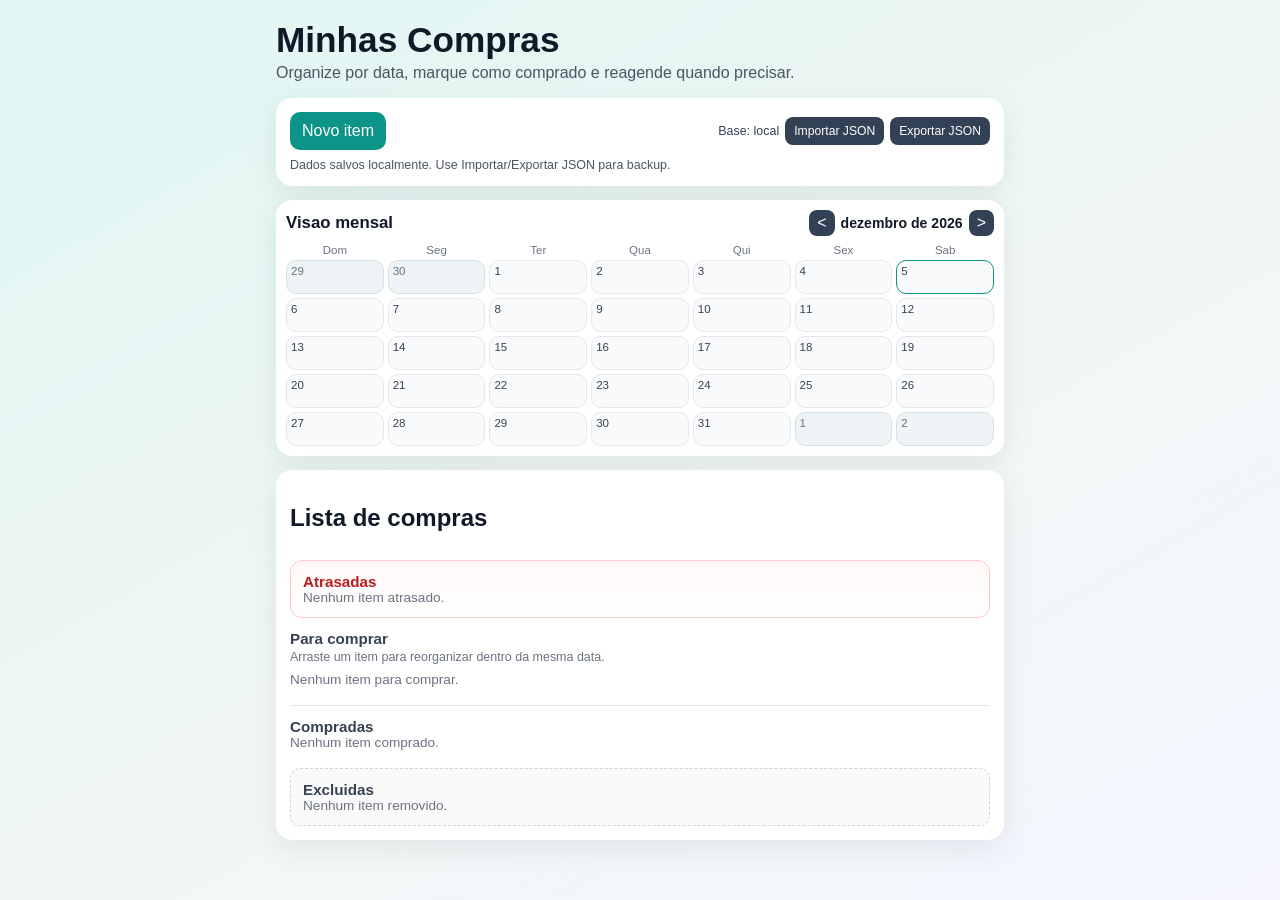
==== index.html @ 8b22820c "Add files via upload" ====
﻿<!doctype html>
<html lang="pt-BR">
  <head>
    <meta charset="UTF-8" />
    <meta name="viewport" content="width=device-width, initial-scale=1.0" />
    <meta name="theme-color" content="#0d9488" />
    <link rel="manifest" href="manifest.json" />
    <link rel="stylesheet" href="styles.css" />
    <title>Compras</title>
  </head>
  <body>
    <main class="app">
      <header class="hero">
        <h1>Minhas Compras</h1>
        <p>Organize por data, marque como comprado e reagende quando precisar.</p>
      </header>

      <section class="card form-card">
        <div class="top-actions">
          <button id="toggle-form-btn" type="button" class="toggle-form-btn">Novo item</button>
          <div class="sync-actions">
            <span id="storage-source">Base: local</span>
            <button id="import-json-btn" type="button" class="sync-btn">Importar JSON</button>
            <button id="export-json-btn" type="button" class="sync-btn">Exportar JSON</button>
          </div>
        </div>
        <small id="sync-status"></small>

        <form id="task-form" hidden>
          <label>
            Item
            <input id="title" name="title" type="text" placeholder="Ex.: Leite" required maxlength="80" />
          </label>

          <div class="row">
            <label>
              Data de compra
              <input id="dueDate" name="dueDate" type="date" required />
            </label>

            <label>
              Recorrencia
              <select id="recurrence" name="recurrence">
                <option value="none">Nao recorrente</option>
                <option value="daily">Diaria</option>
                <option value="weekly">Semanal</option>
                <option value="monthly">Mensal</option>
              </select>
            </label>
          </div>

          <div class="form-actions">
            <button id="submit-btn" type="submit">Adicionar</button>
            <button id="cancel-edit-btn" type="button" class="btn-cancel" hidden>Cancelar edicao</button>
          </div>
        </form>
      </section>

      <section class="card month-card">
        <div class="month-head">
          <h2>Visao mensal</h2>
          <div class="month-nav">
            <button id="month-prev" type="button" aria-label="Mes anterior"><</button>
            <strong id="month-label"></strong>
            <button id="month-next" type="button" aria-label="Proximo mes">></button>
          </div>
        </div>
        <div class="month-weekdays">
          <span>Dom</span>
          <span>Seg</span>
          <span>Ter</span>
          <span>Qua</span>
          <span>Qui</span>
          <span>Sex</span>
          <span>Sab</span>
        </div>
        <div id="month-grid" class="month-grid"></div>
        <section id="day-preview" class="day-preview" hidden>
          <div class="day-preview-head">
            <h3 id="day-preview-title"></h3>
            <div class="day-preview-actions">
              <button id="day-preview-goto" type="button" class="sync-btn">Ir para ↓</button>
              <button id="day-preview-close" type="button" class="sync-btn" aria-label="Fechar visualizacao diaria" title="Fechar visualizacao diaria">Fechar</button>
            </div>
          </div>
          <ul id="day-preview-list"></ul>
        </section>
      </section>

      <section class="card">
        <div class="list-head">
          <h2>Lista de compras</h2>
          <small id="stats"></small>
        </div>
        <section class="task-section overdue-section">
          <h3 class="section-title">Atrasadas</h3>
          <ul id="task-list-overdue"></ul>
        </section>
        <section class="task-section">
          <div class="section-heading">
            <h3 class="section-title">Para comprar</h3>
            <small class="section-hint">Arraste um item para reorganizar dentro da mesma data.</small>
          </div>
          <ul id="task-list-open"></ul>
        </section>
        <section class="task-section done-section">
          <h3 class="section-title">Compradas</h3>
          <ul id="task-list-done"></ul>
        </section>
        <section class="task-section deleted-section">
          <h3 class="section-title">Excluidas</h3>
          <ul id="task-list-deleted"></ul>
        </section>
      </section>
    </main>

    <input id="json-file-input" type="file" accept=".json,application/json,text/plain" hidden />

    <template id="task-template">
      <li class="task-item">
        <button class="btn-toggle" title="Marcar como comprado ou reativar" aria-label="Marcar como comprado ou reativar" type="button"></button>
        <div class="task-info">
          <div class="task-title-row">
            <h3></h3>
            <button class="btn-edit" title="Editar item" type="button">Editar</button>
          </div>
          <div class="meta-line">
            <span class="meta-date"></span>
            <button class="btn-postpone-minus" title="Jogar para tras" type="button">-1 dia</button>
            <button class="btn-postpone" title="Jogar para frente" type="button">+1 dia</button>
            <button class="btn-calendar" title="Escolher data" type="button">Data</button>
            <button class="btn-delete danger" title="Excluir" type="button">Excluir</button>
            <button class="btn-move-up" title="Subir na data" type="button">↑</button>
            <button class="btn-move-down" title="Descer na data" type="button">↓</button>
            <button class="btn-restore" title="Usar novamente" type="button">Reutilizar</button>
            <input class="date-picker-inline" type="date" />
          </div>
          <p class="meta-extra"></p>
        </div>
      </li>
    </template>

    <script src="app.js"></script>
  </body>
</html>
---- styles.css ----
﻿:root {
  --bg: #f2f7f6;
  --card: #ffffff;
  --text: #111827;
  --muted: #4b5563;
  --primary: #0d9488;
  --primary-2: #0f766e;
  --danger: #dc2626;
  --success: #22c55e;
}

* {
  box-sizing: border-box;
}

body {
  margin: 0;
  font-family: "Segoe UI", Tahoma, sans-serif;
  background: linear-gradient(150deg, #dff6f2 0%, var(--bg) 60%, #f4f5ff 100%);
  color: var(--text);
}

.app {
  max-width: 760px;
  margin: 0 auto;
  padding: 16px;
  min-height: 100vh;
}

.hero h1 {
  margin: 4px 0;
  font-size: clamp(1.5rem, 5vw, 2.2rem);
}

.hero p {
  margin: 0 0 16px;
  color: var(--muted);
}

.card {
  background: var(--card);
  border-radius: 16px;
  box-shadow: 0 8px 30px rgba(10, 30, 30, 0.08);
  padding: 14px;
  margin-bottom: 14px;
}

.toggle-form-btn {
  border: none;
  border-radius: 10px;
  padding: 10px 12px;
  color: #fff;
  background: var(--primary);
  cursor: pointer;
}

.toggle-form-btn:hover {
  background: var(--primary-2);
}

.top-actions {
  display: flex;
  flex-wrap: wrap;
  gap: 8px;
  align-items: center;
  justify-content: space-between;
}

.sync-actions {
  display: flex;
  align-items: center;
  gap: 6px;
  flex-wrap: wrap;
}

#storage-source {
  font-size: 0.78rem;
  color: #334155;
}

.sync-btn {
  border: none;
  border-radius: 8px;
  padding: 7px 9px;
  font-size: 0.76rem;
  color: #fff;
  background: #334155;
  cursor: pointer;
}

#sync-status {
  display: block;
  margin-top: 8px;
  color: #4b5563;
  font-size: 0.78rem;
}

form {
  margin-top: 10px;
}

form label {
  display: flex;
  flex-direction: column;
  gap: 6px;
  font-size: 0.92rem;
  margin-bottom: 10px;
}

input,
select,
button {
  font: inherit;
}

input,
select {
  border: 1px solid #d1d5db;
  border-radius: 10px;
  padding: 10px;
}

.row {
  display: grid;
  grid-template-columns: 1fr;
  gap: 10px;
}

.form-actions {
  display: flex;
  gap: 8px;
}

form button[type="submit"],
.btn-cancel {
  border: none;
  border-radius: 10px;
  padding: 10px 12px;
  color: #fff;
  cursor: pointer;
}

form button[type="submit"] {
  background: var(--primary);
}

form button[type="submit"]:hover {
  background: var(--primary-2);
}

.btn-cancel {
  background: #6b7280;
}

.month-card {
  padding: 10px;
}

.month-head {
  display: flex;
  justify-content: space-between;
  align-items: center;
  gap: 10px;
  margin-bottom: 8px;
}

.month-head h2 {
  margin: 0;
  font-size: 1.05rem;
}

.month-nav {
  display: flex;
  align-items: center;
  gap: 6px;
}

.month-nav button {
  border: none;
  border-radius: 8px;
  background: #334155;
  color: #fff;
  padding: 4px 8px;
  cursor: pointer;
}

#month-label {
  font-size: 0.88rem;
  min-width: 120px;
  text-align: center;
}

.month-weekdays {
  display: grid;
  grid-template-columns: repeat(7, 1fr);
  gap: 4px;
  margin-bottom: 4px;
}

.month-weekdays span {
  font-size: 0.72rem;
  color: #6b7280;
  text-align: center;
}

.month-grid {
  display: grid;
  grid-template-columns: repeat(7, 1fr);
  gap: 4px;
}

.month-day {
  min-height: 34px;
  border: 1px solid #e5e7eb;
  border-radius: 10px;
  padding: 4px;
  background: #f9fafb;
  position: relative;
}

.month-day.has-tasks {
  cursor: pointer;
}

.month-day.has-tasks:hover {
  border-color: #0d9488;
}

.month-day.selected-day {
  border-color: #f97316;
  background: linear-gradient(180deg, #fff4eb 0%, #ffffff 100%);
  box-shadow:
    inset 0 0 0 1px rgba(249, 115, 22, 0.28),
    0 0 0 2px rgba(239, 68, 68, 0.16);
}

.month-day.today {
  border-color: #0d9488;
}

.month-day.outside-month {
  background: #eef3f6;
  border-color: #d7e0e7;
}

.month-day.outside-month .day-number {
  color: #64748b;
}

.day-number {
  font-size: 0.72rem;
  color: #374151;
}

.day-dots {
  position: absolute;
  right: 4px;
  bottom: 4px;
  display: flex;
  align-items: center;
  justify-content: center;
}

.day-tag {
  display: inline-flex;
  align-items: center;
  justify-content: center;
  width: 15px;
  height: 15px;
  padding: 0;
  border-radius: 50%;
  background: #0d9488;
  color: #ffffff;
  font-size: 0.56rem;
  font-weight: 700;
  line-height: 1;
  white-space: nowrap;
}

.day-dots small {
  font-size: 0.65rem;
  color: #6b7280;
}

.day-preview {
  margin-top: 10px;
  border: 1px solid #d1e7e3;
  border-radius: 12px;
  padding: 10px;
  background: linear-gradient(180deg, #f5fbfa 0%, #ffffff 100%);
}

.day-preview-head {
  display: flex;
  align-items: center;
  justify-content: space-between;
  gap: 8px;
  margin-bottom: 8px;
  flex-wrap: wrap;
}

.day-preview-head h3 {
  margin: 0;
  font-size: 0.9rem;
  color: #0f766e;
}

.day-preview-actions {
  display: inline-flex;
  align-items: center;
  gap: 6px;
}

#day-preview-goto {
  background: #f97316;
}

#day-preview-goto:hover {
  background: #dc2626;
}

.day-preview-close {
  width: 28px;
  height: 28px;
  border: none;
  border-radius: 8px;
  background: #334155;
  color: #fff;
  font-size: 1rem;
  line-height: 1;
  cursor: pointer;
}

.day-preview-close:hover {
  background: #0f172a;
}

#day-preview-list {
  list-style: none;
  margin: 0;
  padding: 0;
  display: grid;
  gap: 6px;
}

#day-preview-list li {
  border: 1px solid #e5e7eb;
  border-radius: 10px;
  padding: 8px 10px;
  background: #fff;
  font-size: 0.86rem;
}

.list-head {
  display: flex;
  justify-content: space-between;
  align-items: center;
  margin-bottom: 8px;
}

.task-section {
  margin-top: 12px;
}

.section-heading {
  display: flex;
  flex-direction: column;
  gap: 3px;
  margin-bottom: 8px;
}

.section-title {
  margin: 0;
  font-size: 0.95rem;
  color: #374151;
}

.section-hint {
  color: #6b7280;
  font-size: 0.78rem;
}

.done-section {
  margin-top: 18px;
  padding-top: 12px;
  border-top: 1px solid #e5e7eb;
}

.deleted-section {
  margin-top: 18px;
  padding: 12px;
  border: 1px dashed #d1d5db;
  border-radius: 10px;
  background: #fafafa;
}

#task-list-overdue,
#task-list-open,
#task-list-done,
#task-list-deleted {
  list-style: none;
  margin: 0;
  padding: 0;
  display: grid;
  gap: 8px;
}

.overdue-section {
  margin-top: 8px;
  padding: 12px;
  border: 1px solid #fecaca;
  border-radius: 12px;
  background: linear-gradient(180deg, #fff7f7 0%, #fff 100%);
}

.overdue-section .section-title {
  color: #b91c1c;
}

.open-subgroup {
  list-style: none;
  margin: 0;
  padding: 10px;
  border: 1px solid #d8e5e3;
  border-radius: 14px;
  background: linear-gradient(180deg, #f7fbfa 0%, #ffffff 100%);
  box-shadow: inset 0 1px 0 rgba(255, 255, 255, 0.9);
}

.open-subgroup.selected-day-group {
  border-color: #f97316;
  box-shadow:
    inset 0 1px 0 rgba(255, 255, 255, 0.9),
    0 0 0 2px rgba(249, 115, 22, 0.26),
    0 10px 20px rgba(239, 68, 68, 0.08);
  background: linear-gradient(180deg, #fff5ee 0%, #ffffff 100%);
}

.open-subgroup.selected-day-group .open-subgroup-title {
  background: #ffeadd;
  color: #c2410c;
}

.open-subgroup-title {
  margin: 0 0 10px;
  padding: 6px 10px;
  border-radius: 999px;
  background: #e6f4f1;
  display: inline-flex;
  align-items: center;
  gap: 6px;
  font-size: 0.8rem;
  font-weight: 700;
  color: #0f766e;
}

.open-subgroup-list {
  list-style: none;
  margin: 0;
  padding: 0;
  display: grid;
  gap: 8px;
}

.task-item {
  border: 1px solid #e5e7eb;
  border-radius: 12px;
  padding: 8px 10px;
  display: grid;
  grid-template-columns: auto 1fr;
  gap: 10px;
  align-items: start;
  will-change: transform;
}

.open-subgroup-list .task-item {
  cursor: grab;
  touch-action: manipulation;
  user-select: none;
  -webkit-user-select: none;
}

.open-subgroup-list .task-item:active {
  cursor: grabbing;
}

.task-item.is-dragging {
  opacity: 0.45;
}

.task-item.drag-over-before,
.task-item.drag-over-after {
  position: relative;
}

.task-item.drag-over-before::before,
.task-item.drag-over-after::after {
  content: "";
  position: absolute;
  left: 10px;
  right: 10px;
  height: 3px;
  border-radius: 999px;
  background: var(--primary);
}

.task-item.drag-over-before::before {
  top: -2px;
}

.task-item.drag-over-after::after {
  bottom: -2px;
}

.task-item.done {
  opacity: 0.72;
}

.task-item.done h3 {
  text-decoration: line-through;
}

.task-item.deleted {
  opacity: 0.65;
}

.btn-toggle {
  width: 24px;
  height: 24px;
  border-radius: 50%;
  border: 2px solid var(--primary);
  background: #fff;
  cursor: pointer;
  padding: 0;
  align-self: start;
  margin-top: 2px;
}

.btn-toggle.checked {
  background: var(--success);
  border-color: var(--success);
  box-shadow: inset 0 0 0 5px #ffffff;
}

.task-info h3 {
  margin: 0;
  font-size: 1rem;
}

.task-title-row {
  display: flex;
  align-items: center;
  justify-content: space-between;
  gap: 8px;
}

.task-title-row .btn-edit {
  border: none;
  border-radius: 8px;
  padding: 3px 7px;
  font-size: 0.75rem;
  color: #fff;
  background: #1d4ed8;
  cursor: pointer;
  flex-shrink: 0;
}

.meta-line {
  display: flex;
  flex-wrap: wrap;
  align-items: center;
  gap: 6px;
  margin-top: 3px;
}

.task-item .date-picker-inline.show {
  display: block;
  flex-basis: 100%;
  margin-top: 6px;
}

.meta-date {
  color: var(--muted);
  font-size: 0.85rem;
}

.meta-extra {
  margin: 3px 0 0;
  color: var(--muted);
  font-size: 0.8rem;
}

.meta-line button {
  border: none;
  border-radius: 8px;
  padding: 3px 7px;
  font-size: 0.75rem;
  color: #fff;
  cursor: pointer;
}

.meta-line button:disabled {
  opacity: 0.45;
  cursor: default;
}

.btn-calendar {
  background: #334155;
}

.date-picker-inline {
  display: none;
  width: 130px;
  padding: 4px 6px;
}

.meta-line .btn-postpone-minus {
  background: #0891b2;
}

.meta-line .btn-postpone {
  background: #7c3aed;
}

.meta-line .danger {
  background: var(--danger);
}

.meta-line .btn-move-up,
.meta-line .btn-move-down {
  background: #475569;
}

.meta-line .btn-restore {
  background: #16a34a;
}

.is-hidden {
  display: none !important;
}

.empty-state {
  margin: 0;
  color: #6b7280;
  font-size: 0.85rem;
}

@media (min-width: 680px) {
  .row {
    grid-template-columns: repeat(2, minmax(0, 1fr));
  }
}
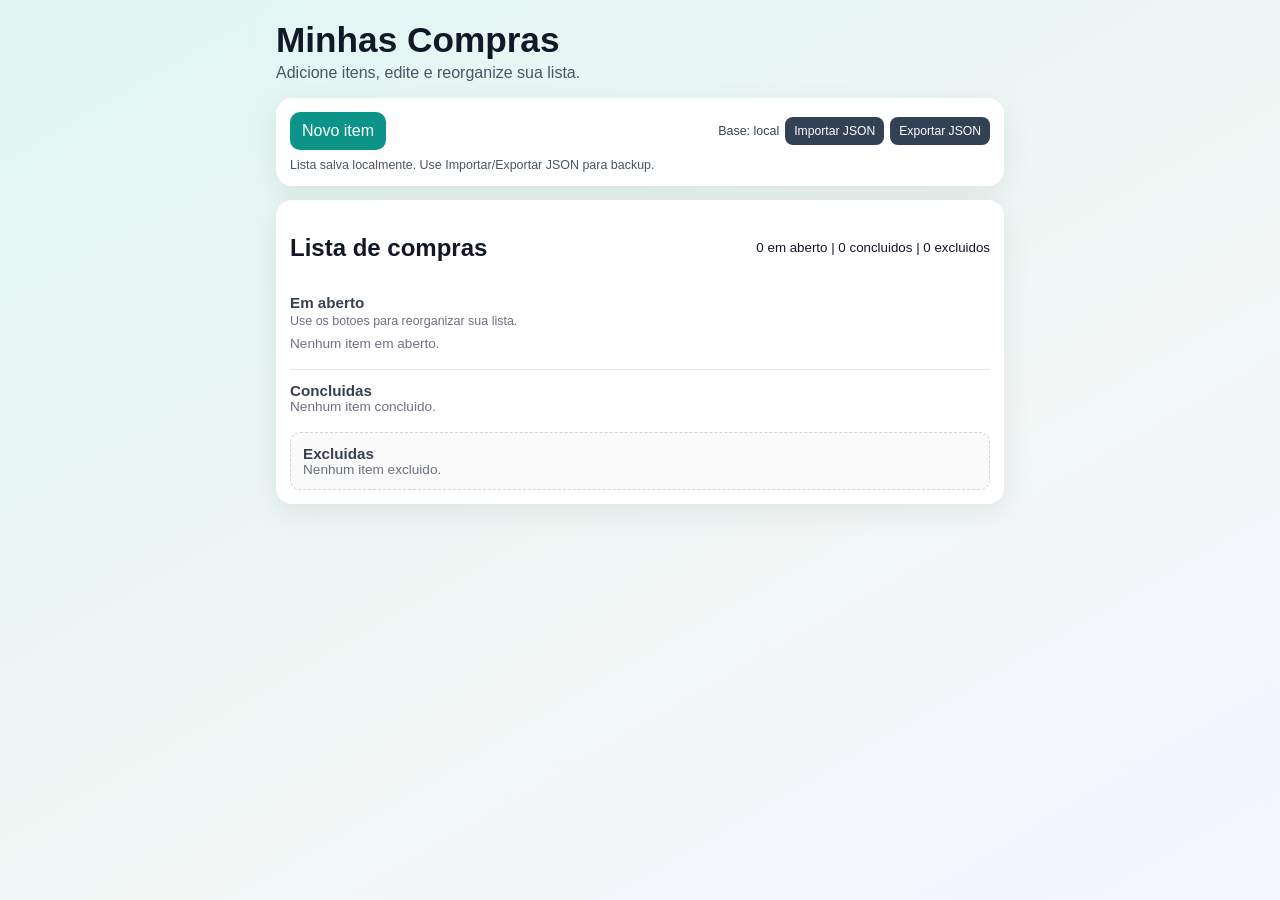
==== commit 3b53fa6b: "Add files via upload" ====
--- a/index.html
+++ b/index.html
@@ -12,7 +12,7 @@
     <main class="app">
       <header class="hero">
         <h1>Minhas Compras</h1>
-        <p>Organize por data, marque como comprado e reagende quando precisar.</p>
+        <p>Adicione itens, edite e reorganize sua lista.</p>
       </header>
 
       <section class="card form-card">
@@ -29,25 +29,8 @@
         <form id="task-form" hidden>
           <label>
             Item
-            <input id="title" name="title" type="text" placeholder="Ex.: Leite" required maxlength="80" />
+            <input id="title" name="title" type="text" placeholder="Ex.: Arroz" required maxlength="80" />
           </label>
-
-          <div class="row">
-            <label>
-              Data de compra
-              <input id="dueDate" name="dueDate" type="date" required />
-            </label>
-
-            <label>
-              Recorrencia
-              <select id="recurrence" name="recurrence">
-                <option value="none">Nao recorrente</option>
-                <option value="daily">Diaria</option>
-                <option value="weekly">Semanal</option>
-                <option value="monthly">Mensal</option>
-              </select>
-            </label>
-          </div>
 
           <div class="form-actions">
             <button id="submit-btn" type="submit">Adicionar</button>
@@ -56,55 +39,20 @@
         </form>
       </section>
 
-      <section class="card month-card">
-        <div class="month-head">
-          <h2>Visao mensal</h2>
-          <div class="month-nav">
-            <button id="month-prev" type="button" aria-label="Mes anterior"><</button>
-            <strong id="month-label"></strong>
-            <button id="month-next" type="button" aria-label="Proximo mes">></button>
-          </div>
-        </div>
-        <div class="month-weekdays">
-          <span>Dom</span>
-          <span>Seg</span>
-          <span>Ter</span>
-          <span>Qua</span>
-          <span>Qui</span>
-          <span>Sex</span>
-          <span>Sab</span>
-        </div>
-        <div id="month-grid" class="month-grid"></div>
-        <section id="day-preview" class="day-preview" hidden>
-          <div class="day-preview-head">
-            <h3 id="day-preview-title"></h3>
-            <div class="day-preview-actions">
-              <button id="day-preview-goto" type="button" class="sync-btn">Ir para ↓</button>
-              <button id="day-preview-close" type="button" class="sync-btn" aria-label="Fechar visualizacao diaria" title="Fechar visualizacao diaria">Fechar</button>
-            </div>
-          </div>
-          <ul id="day-preview-list"></ul>
-        </section>
-      </section>
-
       <section class="card">
         <div class="list-head">
           <h2>Lista de compras</h2>
           <small id="stats"></small>
         </div>
-        <section class="task-section overdue-section">
-          <h3 class="section-title">Atrasadas</h3>
-          <ul id="task-list-overdue"></ul>
-        </section>
         <section class="task-section">
           <div class="section-heading">
-            <h3 class="section-title">Para comprar</h3>
-            <small class="section-hint">Arraste um item para reorganizar dentro da mesma data.</small>
+            <h3 class="section-title">Em aberto</h3>
+            <small class="section-hint">Use os botoes para reorganizar sua lista.</small>
           </div>
           <ul id="task-list-open"></ul>
         </section>
         <section class="task-section done-section">
-          <h3 class="section-title">Compradas</h3>
+          <h3 class="section-title">Concluidas</h3>
           <ul id="task-list-done"></ul>
         </section>
         <section class="task-section deleted-section">
@@ -118,24 +66,18 @@
 
     <template id="task-template">
       <li class="task-item">
-        <button class="btn-toggle" title="Marcar como comprado ou reativar" aria-label="Marcar como comprado ou reativar" type="button"></button>
+        <button class="btn-toggle" title="Concluir item" aria-label="Concluir item" type="button"></button>
         <div class="task-info">
           <div class="task-title-row">
             <h3></h3>
-            <button class="btn-edit" title="Editar item" type="button">Editar</button>
+            <div class="task-actions">
+              <button class="btn-edit" title="Editar item" type="button">Editar</button>
+              <button class="btn-delete danger" title="Excluir" type="button">Excluir</button>
+              <button class="btn-move-up" title="Subir item" type="button">↑</button>
+              <button class="btn-move-down" title="Descer item" type="button">↓</button>
+              <button class="btn-restore" title="Reativar item" type="button">Reativar</button>
+            </div>
           </div>
-          <div class="meta-line">
-            <span class="meta-date"></span>
-            <button class="btn-postpone-minus" title="Jogar para tras" type="button">-1 dia</button>
-            <button class="btn-postpone" title="Jogar para frente" type="button">+1 dia</button>
-            <button class="btn-calendar" title="Escolher data" type="button">Data</button>
-            <button class="btn-delete danger" title="Excluir" type="button">Excluir</button>
-            <button class="btn-move-up" title="Subir na data" type="button">↑</button>
-            <button class="btn-move-down" title="Descer na data" type="button">↓</button>
-            <button class="btn-restore" title="Usar novamente" type="button">Reutilizar</button>
-            <input class="date-picker-inline" type="date" />
-          </div>
-          <p class="meta-extra"></p>
         </div>
       </li>
     </template>
--- a/styles.css
+++ b/styles.css
@@ -552,17 +552,52 @@
   align-items: center;
   justify-content: space-between;
   gap: 8px;
-}
-
-.task-title-row .btn-edit {
+  flex-wrap: wrap;
+}
+
+.task-actions {
+  display: flex;
+  align-items: center;
+  gap: 6px;
+  flex-wrap: wrap;
+}
+
+.task-actions button {
   border: none;
   border-radius: 8px;
   padding: 3px 7px;
   font-size: 0.75rem;
   color: #fff;
+  cursor: pointer;
+}
+
+.task-actions button:disabled {
+  opacity: 0.45;
+  cursor: default;
+}
+
+.task-actions .btn-edit {
+  border: none;
+  border-radius: 8px;
+  padding: 3px 7px;
+  font-size: 0.75rem;
+  color: #fff;
   background: #1d4ed8;
   cursor: pointer;
   flex-shrink: 0;
+}
+
+.task-actions .danger {
+  background: var(--danger);
+}
+
+.task-actions .btn-move-up,
+.task-actions .btn-move-down {
+  background: #475569;
+}
+
+.task-actions .btn-restore {
+  background: #16a34a;
 }
 
 .meta-line {
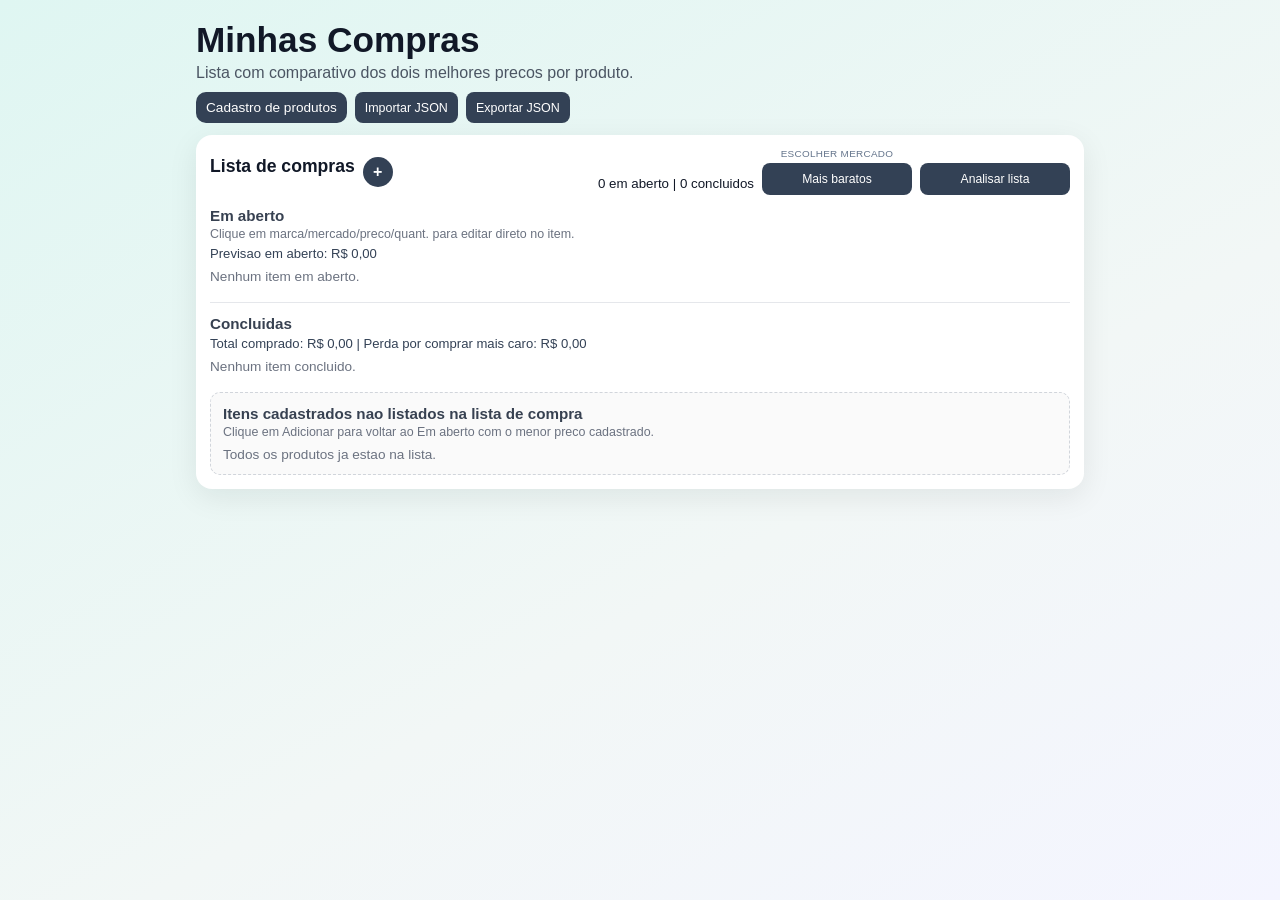
==== commit b5118703: "Add files via upload" ====
--- a/index.html
+++ b/index.html
@@ -1,4 +1,4 @@
-﻿<!doctype html>
+<!doctype html>
 <html lang="pt-BR">
   <head>
     <meta charset="UTF-8" />
@@ -6,82 +6,181 @@
     <meta name="theme-color" content="#0d9488" />
     <link rel="manifest" href="manifest.json" />
     <link rel="stylesheet" href="styles.css" />
-    <title>Compras</title>
+    <title>Minhas Compras</title>
   </head>
-  <body>
+  <body data-page="home">
     <main class="app">
       <header class="hero">
         <h1>Minhas Compras</h1>
-        <p>Adicione itens, edite e reorganize sua lista.</p>
+        <p>Lista com comparativo dos dois melhores precos por produto.</p>
+        <nav class="top-nav">
+          <a class="nav-link" href="products.html">Cadastro de produtos</a>
+          <button id="import-json-btn" type="button" class="sync-btn">Importar JSON</button>
+          <button id="export-json-btn" type="button" class="sync-btn">Exportar JSON</button>
+        </nav>
       </header>
 
-      <section class="card form-card">
-        <div class="top-actions">
-          <button id="toggle-form-btn" type="button" class="toggle-form-btn">Novo item</button>
-          <div class="sync-actions">
-            <span id="storage-source">Base: local</span>
-            <button id="import-json-btn" type="button" class="sync-btn">Importar JSON</button>
-            <button id="export-json-btn" type="button" class="sync-btn">Exportar JSON</button>
-          </div>
-        </div>
-        <small id="sync-status"></small>
-
-        <form id="task-form" hidden>
+      <section class="card is-hidden" id="legacy-add-item-card">
+        <h2>Adicionar item na lista</h2>
+        <form id="list-form" class="grid-form home-form">
           <label>
-            Item
-            <input id="title" name="title" type="text" placeholder="Ex.: Arroz" required maxlength="80" />
+            Produto
+            <select id="list-product" name="product" required>
+              <option value="">Selecione um produto</option>
+            </select>
+            <input
+              id="list-new-product"
+              name="new-product"
+              class="is-hidden"
+              type="text"
+              placeholder="Ex.: Macarrao"
+              maxlength="80"
+            />
           </label>
-
+          <label>
+            Marca
+            <select id="list-brand" name="brand">
+              <option value="">Selecione a marca</option>
+            </select>
+          </label>
+          <label>
+            Mercado
+            <select id="list-market" name="market">
+              <option value="">Selecione o mercado</option>
+            </select>
+            <input
+              id="list-new-market"
+              name="new-market"
+              class="is-hidden"
+              type="text"
+              placeholder="Ex.: Bom Preco"
+              maxlength="80"
+              autocomplete="off"
+            />
+          </label>
+          <label>
+            Preco
+            <input
+              id="list-price"
+              name="price"
+              type="text"
+              inputmode="decimal"
+              placeholder="Sugestao automatica"
+              autocomplete="off"
+            />
+          </label>
+          <label>
+            Quant.
+            <input id="list-quantity" name="quantity" type="number" min="0.001" step="0.001" placeholder="1" value="1" />
+          </label>
           <div class="form-actions">
-            <button id="submit-btn" type="submit">Adicionar</button>
-            <button id="cancel-edit-btn" type="button" class="btn-cancel" hidden>Cancelar edicao</button>
+            <button type="submit">Adicionar na lista</button>
           </div>
         </form>
+        <small id="cheapest-hint"></small>
       </section>
 
       <section class="card">
         <div class="list-head">
-          <h2>Lista de compras</h2>
-          <small id="stats"></small>
+          <div class="list-head-title">
+            <h2>Lista de compras</h2>
+            <button
+              id="quick-add-toggle-btn"
+              type="button"
+              class="sync-btn btn-quick-add"
+              title="Adicionar item rapido"
+              aria-label="Adicionar item rapido"
+            >
+              +
+            </button>
+          </div>
+          <div class="list-head-actions">
+            <small id="stats"></small>
+            <div class="buy-mode-box">
+              <small class="buy-mode-title">Escolher mercado</small>
+              <button id="apply-market-btn" type="button" class="sync-btn btn-apply-market">Mais baratos</button>
+            </div>
+            <button id="analyze-list-btn" type="button" class="sync-btn btn-analyze-list">Analisar lista</button>
+          </div>
         </div>
+        <div id="market-analysis" class="market-analysis is-hidden"></div>
+
         <section class="task-section">
           <div class="section-heading">
             <h3 class="section-title">Em aberto</h3>
-            <small class="section-hint">Use os botoes para reorganizar sua lista.</small>
+            <small class="section-hint">Clique em marca/mercado/preco/quant. para editar direto no item.</small>
+            <small id="open-summary" class="open-summary"></small>
           </div>
           <ul id="task-list-open"></ul>
         </section>
+
         <section class="task-section done-section">
           <h3 class="section-title">Concluidas</h3>
+          <small id="done-summary" class="done-summary"></small>
           <ul id="task-list-done"></ul>
         </section>
-        <section class="task-section deleted-section">
-          <h3 class="section-title">Excluidas</h3>
-          <ul id="task-list-deleted"></ul>
+
+        <section class="task-section catalog-section">
+          <div class="section-heading">
+            <h3 class="section-title">Itens cadastrados nao listados na lista de compra</h3>
+            <small class="section-hint">Clique em Adicionar para voltar ao Em aberto com o menor preco cadastrado.</small>
+          </div>
+          <ul id="task-list-catalog"></ul>
         </section>
       </section>
     </main>
 
     <input id="json-file-input" type="file" accept=".json,application/json,text/plain" hidden />
 
-    <template id="task-template">
+    <template id="list-item-template">
       <li class="task-item">
         <button class="btn-toggle" title="Concluir item" aria-label="Concluir item" type="button"></button>
         <div class="task-info">
           <div class="task-title-row">
-            <h3></h3>
+            <div class="task-main-line">
+              <span class="top-rank-badge top-rank-1 top-rank-main">1</span>
+              <h3 class="task-product"></h3>
+              <span class="sep">-</span>
+              <button class="btn-inline btn-brand task-brand-btn" type="button"></button>
+              <span class="sep">-</span>
+              <button class="btn-inline btn-market task-market-btn" type="button"></button>
+              <span class="sep">-</span>
+              <button class="btn-inline btn-price task-price-btn" type="button"></button>
+              <span class="sep">-</span>
+              <button class="btn-inline btn-qty task-qty-btn" type="button"></button>
+            </div>
             <div class="task-actions">
-              <button class="btn-edit" title="Editar item" type="button">Editar</button>
-              <button class="btn-delete danger" title="Excluir" type="button">Excluir</button>
-              <button class="btn-move-up" title="Subir item" type="button">↑</button>
-              <button class="btn-move-down" title="Descer item" type="button">↓</button>
-              <button class="btn-restore" title="Reativar item" type="button">Reativar</button>
+              <button class="btn-save-sync is-hidden" type="button">Salvar</button>
+              <button class="btn-discard-sync is-hidden" type="button">Descartar</button>
+              <button class="btn-delete danger" type="button">Retirar</button>
+              <button class="btn-drag" title="Arrastar item" aria-label="Arrastar item" type="button">&#8645;</button>
+              <button class="btn-move-up" title="Subir item" aria-label="Subir item" type="button">&#8593;</button>
+              <button class="btn-move-down" title="Descer item" aria-label="Descer item" type="button">&#8595;</button>
             </div>
           </div>
+
+          <p class="meta-cheapest top-price-1"></p>
+          <p class="meta-cheapest top-price-2"></p>
+          <p class="done-loss-line is-hidden"></p>
         </div>
       </li>
     </template>
 
+    <template id="catalog-item-template">
+      <li class="catalog-product-item">
+        <div class="catalog-item-head">
+          <strong class="catalog-name"></strong>
+          <button class="btn-add-catalog" type="button">Adicionar</button>
+        </div>
+        <p class="meta-cheapest top-price-1"></p>
+        <p class="meta-cheapest top-price-2"></p>
+      </li>
+    </template>
+
+    <script src="db.js"></script>
     <script src="app.js"></script>
   </body>
-</html>
+</html>
+
+
+
--- a/styles.css
+++ b/styles.css
@@ -1,4 +1,4 @@
-﻿:root {
+:root {
   --bg: #f2f7f6;
   --card: #ffffff;
   --text: #111827;
@@ -7,6 +7,7 @@
   --primary-2: #0f766e;
   --danger: #dc2626;
   --success: #22c55e;
+  --info: #1d4ed8;
 }
 
 * {
@@ -21,7 +22,7 @@
 }
 
 .app {
-  max-width: 760px;
+  max-width: 920px;
   margin: 0 auto;
   padding: 16px;
   min-height: 100vh;
@@ -33,8 +34,30 @@
 }
 
 .hero p {
-  margin: 0 0 16px;
+  margin: 0 0 10px;
   color: var(--muted);
+}
+
+.top-nav {
+  display: flex;
+  flex-wrap: wrap;
+  gap: 8px;
+  margin-bottom: 12px;
+}
+
+.nav-link {
+  display: inline-flex;
+  align-items: center;
+  border-radius: 10px;
+  padding: 8px 10px;
+  background: #334155;
+  color: #fff;
+  text-decoration: none;
+  font-size: 0.85rem;
+}
+
+.nav-link:hover {
+  background: #0f172a;
 }
 
 .card {
@@ -45,66 +68,61 @@
   margin-bottom: 14px;
 }
 
-.toggle-form-btn {
-  border: none;
-  border-radius: 10px;
-  padding: 10px 12px;
-  color: #fff;
-  background: var(--primary);
-  cursor: pointer;
-}
-
-.toggle-form-btn:hover {
-  background: var(--primary-2);
-}
-
-.top-actions {
-  display: flex;
-  flex-wrap: wrap;
-  gap: 8px;
-  align-items: center;
-  justify-content: space-between;
+h2 {
+  margin: 0 0 10px;
+  font-size: 1.1rem;
+}
+
+.sub-title {
+  margin: 14px 0 8px;
+  font-size: 0.95rem;
+  color: #374151;
 }
 
 .sync-actions {
   display: flex;
   align-items: center;
-  gap: 6px;
+  gap: 8px;
   flex-wrap: wrap;
 }
 
 #storage-source {
-  font-size: 0.78rem;
+  font-size: 0.8rem;
   color: #334155;
 }
 
 .sync-btn {
   border: none;
   border-radius: 8px;
-  padding: 7px 9px;
-  font-size: 0.76rem;
+  padding: 7px 10px;
+  font-size: 0.78rem;
   color: #fff;
   background: #334155;
   cursor: pointer;
 }
 
-#sync-status {
+#sync-status,
+#cheapest-hint {
   display: block;
   margin-top: 8px;
   color: #4b5563;
-  font-size: 0.78rem;
-}
-
-form {
-  margin-top: 10px;
-}
-
-form label {
+  font-size: 0.8rem;
+}
+
+.grid-form {
+  display: grid;
+  gap: 10px;
+}
+
+.compact-form {
+  grid-template-columns: 1fr;
+}
+
+.grid-form label {
   display: flex;
   flex-direction: column;
   gap: 6px;
   font-size: 0.92rem;
-  margin-bottom: 10px;
 }
 
 input,
@@ -120,242 +138,375 @@
   padding: 10px;
 }
 
-.row {
-  display: grid;
-  grid-template-columns: 1fr;
-  gap: 10px;
+.field-action-btn {
+  align-self: flex-start;
+  border: 1px solid #94a3b8;
+  border-radius: 8px;
+  background: #f8fafc;
+  color: #334155;
+  padding: 4px 8px;
+  font-size: 0.72rem;
+  cursor: pointer;
+}
+
+.field-action-btn:hover {
+  background: #f1f5f9;
+}
+
+.field-action-btn:disabled {
+  opacity: 0.55;
+  cursor: default;
 }
 
 .form-actions {
   display: flex;
   gap: 8px;
-}
-
-form button[type="submit"],
-.btn-cancel {
+  align-items: center;
+}
+
+.form-actions button {
   border: none;
   border-radius: 10px;
   padding: 10px 12px;
   color: #fff;
   cursor: pointer;
-}
-
-form button[type="submit"] {
   background: var(--primary);
 }
 
-form button[type="submit"]:hover {
+.form-actions button:hover {
   background: var(--primary-2);
 }
 
-.btn-cancel {
-  background: #6b7280;
-}
-
-.month-card {
-  padding: 10px;
-}
-
-.month-head {
-  display: flex;
-  justify-content: space-between;
-  align-items: center;
-  gap: 10px;
-  margin-bottom: 8px;
-}
-
-.month-head h2 {
-  margin: 0;
-  font-size: 1.05rem;
-}
-
-.month-nav {
-  display: flex;
-  align-items: center;
-  gap: 6px;
-}
-
-.month-nav button {
-  border: none;
-  border-radius: 8px;
-  background: #334155;
-  color: #fff;
-  padding: 4px 8px;
-  cursor: pointer;
-}
-
-#month-label {
-  font-size: 0.88rem;
-  min-width: 120px;
-  text-align: center;
-}
-
-.month-weekdays {
-  display: grid;
-  grid-template-columns: repeat(7, 1fr);
-  gap: 4px;
-  margin-bottom: 4px;
-}
-
-.month-weekdays span {
-  font-size: 0.72rem;
-  color: #6b7280;
-  text-align: center;
-}
-
-.month-grid {
-  display: grid;
-  grid-template-columns: repeat(7, 1fr);
-  gap: 4px;
-}
-
-.month-day {
-  min-height: 34px;
-  border: 1px solid #e5e7eb;
-  border-radius: 10px;
-  padding: 4px;
-  background: #f9fafb;
-  position: relative;
-}
-
-.month-day.has-tasks {
-  cursor: pointer;
-}
-
-.month-day.has-tasks:hover {
-  border-color: #0d9488;
-}
-
-.month-day.selected-day {
-  border-color: #f97316;
-  background: linear-gradient(180deg, #fff4eb 0%, #ffffff 100%);
-  box-shadow:
-    inset 0 0 0 1px rgba(249, 115, 22, 0.28),
-    0 0 0 2px rgba(239, 68, 68, 0.16);
-}
-
-.month-day.today {
-  border-color: #0d9488;
-}
-
-.month-day.outside-month {
-  background: #eef3f6;
-  border-color: #d7e0e7;
-}
-
-.month-day.outside-month .day-number {
-  color: #64748b;
-}
-
-.day-number {
-  font-size: 0.72rem;
-  color: #374151;
-}
-
-.day-dots {
-  position: absolute;
-  right: 4px;
-  bottom: 4px;
-  display: flex;
-  align-items: center;
-  justify-content: center;
-}
-
-.day-tag {
-  display: inline-flex;
-  align-items: center;
-  justify-content: center;
-  width: 15px;
-  height: 15px;
-  padding: 0;
-  border-radius: 50%;
-  background: #0d9488;
-  color: #ffffff;
-  font-size: 0.56rem;
-  font-weight: 700;
-  line-height: 1;
-  white-space: nowrap;
-}
-
-.day-dots small {
-  font-size: 0.65rem;
-  color: #6b7280;
-}
-
-.day-preview {
-  margin-top: 10px;
-  border: 1px solid #d1e7e3;
-  border-radius: 12px;
-  padding: 10px;
-  background: linear-gradient(180deg, #f5fbfa 0%, #ffffff 100%);
-}
-
-.day-preview-head {
-  display: flex;
-  align-items: center;
-  justify-content: space-between;
-  gap: 8px;
-  margin-bottom: 8px;
-  flex-wrap: wrap;
-}
-
-.day-preview-head h3 {
-  margin: 0;
-  font-size: 0.9rem;
-  color: #0f766e;
-}
-
-.day-preview-actions {
-  display: inline-flex;
-  align-items: center;
-  gap: 6px;
-}
-
-#day-preview-goto {
-  background: #f97316;
-}
-
-#day-preview-goto:hover {
-  background: #dc2626;
-}
-
-.day-preview-close {
-  width: 28px;
-  height: 28px;
-  border: none;
-  border-radius: 8px;
-  background: #334155;
-  color: #fff;
-  font-size: 1rem;
-  line-height: 1;
-  cursor: pointer;
-}
-
-.day-preview-close:hover {
-  background: #0f172a;
-}
-
-#day-preview-list {
+#products-list,
+#catalog-price-list,
+#history-list,
+#task-list-open,
+#task-list-done,
+#task-list-catalog {
   list-style: none;
   margin: 0;
   padding: 0;
   display: grid;
-  gap: 6px;
-}
-
-#day-preview-list li {
+  gap: 8px;
+}
+
+.catalog-product-item,
+.price-history-item,
+.history-group-title {
   border: 1px solid #e5e7eb;
   border-radius: 10px;
-  padding: 8px 10px;
+  padding: 9px 10px;
+  background: #fbfffe;
+  font-size: 0.88rem;
+}
+
+.history-group-title {
+  background: #eef8f6;
+  font-weight: 700;
+}
+
+.row-action-item {
+  display: flex;
+  align-items: flex-start;
+  justify-content: space-between;
+  gap: 10px;
+}
+
+.row-action-text {
+  flex: 1;
+  min-width: 0;
+  word-break: break-word;
+}
+
+.row-action-main {
+  display: block;
+}
+
+.catalog-inline-btn {
+  border: none;
+  padding: 0;
+  margin: 0;
+  background: transparent;
+  color: #0f172a;
+  font: inherit;
+  cursor: pointer;
+  border-radius: 6px;
+}
+
+.catalog-inline-btn:hover {
+  color: #0f766e;
+  text-decoration: underline;
+}
+
+.catalog-inline-btn.pending-sync {
+  background: #f59e0b;
+  color: #111827;
+  padding: 1px 7px;
+}
+
+.row-action-meta {
+  display: block;
+  margin-top: 2px;
+  font-size: 0.68rem;
+  color: #64748b;
+}
+
+.row-action-buttons {
+  display: inline-flex;
+  align-items: center;
+  align-self: flex-start;
+  gap: 6px;
+}
+
+.btn-mini-edit,
+.btn-mini-delete {
+  border: none;
+  border-radius: 8px;
+  padding: 4px 8px;
+  font-size: 0.74rem;
+  color: #fff;
+  cursor: pointer;
+  white-space: nowrap;
+}
+
+.btn-mini-edit {
+  background: #2563eb;
+}
+
+.btn-mini-edit:hover {
+  background: #1d4ed8;
+}
+
+.btn-mini-delete {
+  background: var(--danger);
+}
+
+.btn-mini-delete:hover {
+  background: #b91c1c;
+}
+
+.btn-mini-save,
+.btn-mini-discard {
+  border: none;
+  border-radius: 8px;
+  padding: 4px 8px;
+  font-size: 0.74rem;
+  color: #fff;
+  cursor: pointer;
+  white-space: nowrap;
+}
+
+.btn-mini-save {
+  background: #0f766e;
+}
+
+.btn-mini-save:hover {
+  background: #0b5f59;
+}
+
+.btn-mini-discard {
+  background: #6b7280;
+}
+
+.btn-mini-discard:hover {
+  background: #4b5563;
+}
+
+.price-history-item .tag {
+  display: inline-flex;
+  margin-left: 6px;
+  padding: 2px 7px;
+  border-radius: 999px;
+  font-size: 0.72rem;
+  font-weight: 700;
+  color: #065f46;
+  background: #d1fae5;
+}
+
+.list-head {
+  display: flex;
+  justify-content: space-between;
+  align-items: center;
+  gap: 8px;
+  flex-wrap: wrap;
+  margin-bottom: 8px;
+}
+
+.list-head-title {
+  display: flex;
+  align-items: center;
+  gap: 8px;
+}
+
+.list-head-actions {
+  display: flex;
+  align-items: flex-end;
+  gap: 8px;
+  flex-wrap: wrap;
+}
+
+.list-head-actions #stats {
+  align-self: flex-end;
+  padding-bottom: 4px;
+}
+
+.btn-quick-add {
+  width: 30px;
+  height: 30px;
+  display: inline-flex;
+  align-items: center;
+  justify-content: center;
+  border-radius: 999px;
+  padding: 0;
+  font-size: 1rem;
+  line-height: 1;
+  font-weight: 700;
+}
+
+.buy-mode-box {
+  display: flex;
+  flex-direction: column;
+  align-items: center;
+  justify-content: flex-end;
+  gap: 3px;
+  min-width: 150px;
+}
+
+.buy-mode-title {
+  width: 100%;
+  text-align: center;
+  font-size: 0.62rem;
+  line-height: 1.1;
+  color: #64748b;
+  text-transform: uppercase;
+  letter-spacing: 0.03em;
+}
+
+.buy-mode-current {
+  font-size: 0.78rem;
+  color: #0f172a;
+  font-weight: 600;
+}
+
+.bulk-market-select {
+  min-width: 170px;
+  padding: 6px 9px;
+  border-radius: 10px;
+  border: 1px solid #cbd5e1;
+  background: #f8fafc;
+  font-size: 0.8rem;
+}
+
+.btn-apply-market {
+  width: 150px;
+  height: 32px;
+  padding: 0 10px;
+  font-size: 0.76rem;
+  display: inline-flex;
+  align-items: center;
+  justify-content: center;
+  overflow: hidden;
+  text-overflow: ellipsis;
+  white-space: nowrap;
+}
+
+.btn-analyze-list {
+  width: 150px;
+  height: 32px;
+  padding: 0 10px;
+  font-size: 0.76rem;
+  display: inline-flex;
+  align-items: center;
+  justify-content: center;
+}
+
+.market-analysis {
+  border: 1px solid #dbe2ea;
+  border-radius: 12px;
+  background: #f8fbff;
+  padding: 10px;
+  margin-bottom: 10px;
+}
+
+.market-analysis-title {
+  margin: 0;
+  font-size: 0.84rem;
+  color: #334155;
+  font-weight: 600;
+}
+
+.market-analysis-empty {
+  margin: 6px 0 0;
+  font-size: 0.82rem;
+  color: #64748b;
+}
+
+.market-analysis-list {
+  list-style: none;
+  margin: 8px 0 0;
+  padding: 0;
+  display: grid;
+  gap: 6px;
+}
+
+.market-analysis-item {
+  border: 1px solid #d7e1ef;
+  border-radius: 10px;
   background: #fff;
+  padding: 7px 9px;
+  display: grid;
+  gap: 2px;
+}
+
+.market-analysis-item.is-partial {
+  background: #f8fafc;
+}
+
+.market-analysis-head {
+  display: flex;
+  align-items: center;
+  justify-content: space-between;
+  gap: 8px;
+}
+
+.market-analysis-market {
   font-size: 0.86rem;
-}
-
-.list-head {
-  display: flex;
-  justify-content: space-between;
-  align-items: center;
-  margin-bottom: 8px;
+  color: #0f172a;
+}
+
+.market-analysis-use-btn {
+  padding: 5px 8px;
+  font-size: 0.72rem;
+  white-space: nowrap;
+}
+
+.market-analysis-details {
+  font-size: 0.76rem;
+  color: #475569;
+}
+
+.market-analysis-tags {
+  display: flex;
+  gap: 6px;
+  flex-wrap: wrap;
+}
+
+.market-analysis-tag {
+  justify-self: start;
+  margin-top: 3px;
+  display: inline-flex;
+  align-items: center;
+  border-radius: 999px;
+  padding: 2px 8px;
+  font-size: 0.68rem;
+  font-weight: 700;
+  color: #065f46;
+  background: #d1fae5;
+}
+
+.market-analysis-tag-active {
+  color: #1e3a8a;
+  background: #dbeafe;
 }
 
 .task-section {
@@ -380,13 +531,32 @@
   font-size: 0.78rem;
 }
 
+.open-summary {
+  display: block;
+  margin-top: 2px;
+  font-size: 0.82rem;
+  color: #334155;
+}
+
 .done-section {
   margin-top: 18px;
   padding-top: 12px;
   border-top: 1px solid #e5e7eb;
 }
 
-.deleted-section {
+.done-summary {
+  display: block;
+  margin: 4px 0 8px;
+  font-size: 0.82rem;
+  color: #334155;
+}
+
+.done-summary.loss-high {
+  color: #b91c1c;
+  font-weight: 700;
+}
+
+.catalog-section {
   margin-top: 18px;
   padding: 12px;
   border: 1px dashed #d1d5db;
@@ -394,72 +564,39 @@
   background: #fafafa;
 }
 
-#task-list-overdue,
-#task-list-open,
-#task-list-done,
-#task-list-deleted {
-  list-style: none;
-  margin: 0;
-  padding: 0;
-  display: grid;
-  gap: 8px;
-}
-
-.overdue-section {
-  margin-top: 8px;
-  padding: 12px;
-  border: 1px solid #fecaca;
-  border-radius: 12px;
-  background: linear-gradient(180deg, #fff7f7 0%, #fff 100%);
-}
-
-.overdue-section .section-title {
-  color: #b91c1c;
-}
-
-.open-subgroup {
-  list-style: none;
-  margin: 0;
-  padding: 10px;
-  border: 1px solid #d8e5e3;
-  border-radius: 14px;
-  background: linear-gradient(180deg, #f7fbfa 0%, #ffffff 100%);
-  box-shadow: inset 0 1px 0 rgba(255, 255, 255, 0.9);
-}
-
-.open-subgroup.selected-day-group {
-  border-color: #f97316;
-  box-shadow:
-    inset 0 1px 0 rgba(255, 255, 255, 0.9),
-    0 0 0 2px rgba(249, 115, 22, 0.26),
-    0 10px 20px rgba(239, 68, 68, 0.08);
-  background: linear-gradient(180deg, #fff5ee 0%, #ffffff 100%);
-}
-
-.open-subgroup.selected-day-group .open-subgroup-title {
-  background: #ffeadd;
-  color: #c2410c;
-}
-
-.open-subgroup-title {
-  margin: 0 0 10px;
-  padding: 6px 10px;
-  border-radius: 999px;
-  background: #e6f4f1;
-  display: inline-flex;
-  align-items: center;
-  gap: 6px;
-  font-size: 0.8rem;
-  font-weight: 700;
-  color: #0f766e;
-}
-
-.open-subgroup-list {
-  list-style: none;
-  margin: 0;
-  padding: 0;
-  display: grid;
-  gap: 8px;
+.catalog-item-head {
+  display: flex;
+  align-items: center;
+  justify-content: space-between;
+  gap: 8px;
+  flex-wrap: wrap;
+}
+
+.catalog-name {
+  font-size: 0.92rem;
+}
+
+.btn-add-catalog {
+  border: none;
+  border-radius: 8px;
+  padding: 5px 9px;
+  font-size: 0.78rem;
+  color: #fff;
+  background: #0d9488;
+  cursor: pointer;
+}
+
+.btn-add-catalog:hover {
+  background: #0f766e;
+}
+
+.catalog-ref-label {
+  display: flex;
+  flex-direction: column;
+  gap: 4px;
+  margin-top: 6px;
+  font-size: 0.78rem;
+  color: var(--muted);
 }
 
 .task-item {
@@ -470,50 +607,10 @@
   grid-template-columns: auto 1fr;
   gap: 10px;
   align-items: start;
-  will-change: transform;
-}
-
-.open-subgroup-list .task-item {
-  cursor: grab;
-  touch-action: manipulation;
-  user-select: none;
-  -webkit-user-select: none;
-}
-
-.open-subgroup-list .task-item:active {
-  cursor: grabbing;
-}
-
-.task-item.is-dragging {
-  opacity: 0.45;
-}
-
-.task-item.drag-over-before,
-.task-item.drag-over-after {
-  position: relative;
-}
-
-.task-item.drag-over-before::before,
-.task-item.drag-over-after::after {
-  content: "";
-  position: absolute;
-  left: 10px;
-  right: 10px;
-  height: 3px;
-  border-radius: 999px;
-  background: var(--primary);
-}
-
-.task-item.drag-over-before::before {
-  top: -2px;
-}
-
-.task-item.drag-over-after::after {
-  bottom: -2px;
 }
 
 .task-item.done {
-  opacity: 0.72;
+  opacity: 0.76;
 }
 
 .task-item.done h3 {
@@ -522,6 +619,19 @@
 
 .task-item.deleted {
   opacity: 0.65;
+}
+
+.task-item.is-dragging {
+  border-style: dashed;
+  border-color: #3b82f6;
+  background: #eef6ff;
+  box-shadow: 0 8px 18px rgba(37, 99, 235, 0.18);
+}
+
+.quick-add-draft-item {
+  border-style: dashed;
+  border-color: #cbd5e1;
+  background: #f8fbff;
 }
 
 .btn-toggle {
@@ -532,8 +642,14 @@
   background: #fff;
   cursor: pointer;
   padding: 0;
-  align-self: start;
   margin-top: 2px;
+}
+
+.btn-toggle.quick-add-toggle {
+  border-color: #94a3b8;
+  background: #f8fafc;
+  cursor: default;
+  opacity: 0.8;
 }
 
 .btn-toggle.checked {
@@ -542,22 +658,48 @@
   box-shadow: inset 0 0 0 5px #ffffff;
 }
 
-.task-info h3 {
+.task-title-row {
+  display: flex;
+  align-items: center;
+  justify-content: space-between;
+  gap: 8px;
+  flex-wrap: wrap;
+}
+
+.task-main-line {
+  display: flex;
+  align-items: center;
+  gap: 6px;
+  flex-wrap: wrap;
+}
+
+.task-main-line .btn-inline {
+  padding: 3px 8px;
+}
+
+.task-title-row h3 {
   margin: 0;
   font-size: 1rem;
 }
 
-.task-title-row {
-  display: flex;
-  align-items: center;
-  justify-content: space-between;
-  gap: 8px;
-  flex-wrap: wrap;
+.task-brand-btn {
+  background: #0f766e;
+}
+
+.task-market-btn {
+  background: #1d4ed8;
+}
+
+.task-price-btn {
+  background: #0f766e;
+}
+
+.task-qty-btn {
+  background: #b45309;
 }
 
 .task-actions {
   display: flex;
-  align-items: center;
   gap: 6px;
   flex-wrap: wrap;
 }
@@ -569,6 +711,7 @@
   font-size: 0.75rem;
   color: #fff;
   cursor: pointer;
+  min-width: 34px;
 }
 
 .task-actions button:disabled {
@@ -576,102 +719,144 @@
   cursor: default;
 }
 
-.task-actions .btn-edit {
+.btn-delete {
+  background: var(--danger);
+}
+
+.btn-save-sync {
+  background: #0f766e;
+}
+
+.btn-discard-sync {
+  background: #6b7280;
+}
+
+.btn-drag {
+  background: #334155;
+  touch-action: none;
+  user-select: none;
+  -webkit-user-select: none;
+  cursor: grab;
+}
+
+.btn-drag:active {
+  cursor: grabbing;
+}
+
+.btn-move-up,
+.btn-move-down {
+  background: #475569;
+}
+
+.meta-row {
+  margin: 6px 0 0;
+  color: var(--muted);
+  font-size: 0.86rem;
+  display: flex;
+  align-items: center;
+  gap: 5px;
+  flex-wrap: wrap;
+}
+
+.task-secondary-line .meta-label {
+  color: #334155;
+  font-weight: 600;
+}
+
+.sep {
+  color: #9ca3af;
+}
+
+.btn-inline {
   border: none;
-  border-radius: 8px;
-  padding: 3px 7px;
-  font-size: 0.75rem;
+  border-radius: 6px;
+  padding: 2px 6px;
+  font-size: 0.8rem;
   color: #fff;
-  background: #1d4ed8;
-  cursor: pointer;
-  flex-shrink: 0;
-}
-
-.task-actions .danger {
-  background: var(--danger);
-}
-
-.task-actions .btn-move-up,
-.task-actions .btn-move-down {
-  background: #475569;
-}
-
-.task-actions .btn-restore {
-  background: #16a34a;
-}
-
-.meta-line {
-  display: flex;
-  flex-wrap: wrap;
-  align-items: center;
-  gap: 6px;
-  margin-top: 3px;
-}
-
-.task-item .date-picker-inline.show {
-  display: block;
-  flex-basis: 100%;
-  margin-top: 6px;
-}
-
-.meta-date {
-  color: var(--muted);
-  font-size: 0.85rem;
-}
-
-.meta-extra {
-  margin: 3px 0 0;
-  color: var(--muted);
-  font-size: 0.8rem;
-}
-
-.meta-line button {
-  border: none;
-  border-radius: 8px;
-  padding: 3px 7px;
-  font-size: 0.75rem;
+  background: var(--info);
+  cursor: pointer;
+}
+
+.btn-inline:hover {
+  opacity: 0.92;
+}
+
+.btn-draft-product {
+  background: #334155;
+}
+
+.btn-inline.pending-sync {
+  background: #f59e0b;
+  color: #111827;
+}
+
+.btn-inline.pending-sync:hover {
+  background: #d97706;
+  color: #111827;
+}
+
+.meta-cheapest {
+  margin: 6px 0 0;
+  font-size: 0.76rem;
+  color: #065f46;
+  display: flex;
+  align-items: center;
+  gap: 5px;
+  flex-wrap: wrap;
+}
+
+.top-rank-badge {
+  display: inline-flex;
+  align-items: center;
+  justify-content: center;
+  min-width: 22px;
+  border-radius: 999px;
+  padding: 1px 6px;
+  font-size: 0.62rem;
+  font-weight: 700;
   color: #fff;
-  cursor: pointer;
-}
-
-.meta-line button:disabled {
-  opacity: 0.45;
-  cursor: default;
-}
-
-.btn-calendar {
-  background: #334155;
-}
-
-.date-picker-inline {
-  display: none;
-  width: 130px;
-  padding: 4px 6px;
-}
-
-.meta-line .btn-postpone-minus {
-  background: #0891b2;
-}
-
-.meta-line .btn-postpone {
-  background: #7c3aed;
-}
-
-.meta-line .danger {
-  background: var(--danger);
-}
-
-.meta-line .btn-move-up,
-.meta-line .btn-move-down {
-  background: #475569;
-}
-
-.meta-line .btn-restore {
-  background: #16a34a;
-}
-
-.is-hidden {
-  display: none !important;
+}
+
+.top-rank-main {
+  margin-right: 1px;
+}
+
+.top-rank-1 {
+  background: linear-gradient(120deg, #f59e0b, #d97706);
+}
+
+.top-rank-2 {
+  background: linear-gradient(120deg, #64748b, #475569);
+}
+
+.top-rank-3 {
+  background: linear-gradient(120deg, #b45309, #92400e);
+}
+
+.top-rank-other {
+  background: #6b7280;
+}
+
+.top-rank-text {
+  color: inherit;
+}
+
+.top-price-2 {
+  color: #1f2937;
+}
+
+.done-loss-line {
+  margin: 6px 0 0;
+  font-size: 0.78rem;
+}
+
+.done-loss-line.loss-high {
+  color: #b91c1c;
+  font-weight: 700;
+}
+
+.done-loss-line.loss-neutral {
+  color: #334155;
 }
 
 .empty-state {
@@ -680,8 +865,126 @@
   font-size: 0.85rem;
 }
 
-@media (min-width: 680px) {
-  .row {
+.picker-overlay {
+  position: fixed;
+  inset: 0;
+  background: rgba(15, 23, 42, 0.38);
+  display: grid;
+  place-items: center;
+  padding: 14px;
+  z-index: 9999;
+}
+
+.picker-panel {
+  width: min(460px, 100%);
+  background: #fff;
+  border-radius: 14px;
+  border: 1px solid #dbe2ea;
+  box-shadow: 0 16px 42px rgba(2, 6, 23, 0.25);
+  padding: 12px;
+  display: grid;
+  gap: 10px;
+}
+
+.picker-title {
+  margin: 0;
+  font-size: 0.95rem;
+  color: #0f172a;
+}
+
+.picker-options {
+  display: grid;
+  gap: 6px;
+  max-height: min(42vh, 260px);
+  overflow: auto;
+  padding-right: 2px;
+}
+
+.picker-option-btn,
+.picker-input {
+  width: 100%;
+  border: 1px solid #cbd5e1;
+  border-radius: 10px;
+  padding: 8px 10px;
+  font: inherit;
+}
+
+.picker-option-btn {
+  text-align: left;
+  background: #fff;
+  color: #0f172a;
+  cursor: pointer;
+}
+
+.picker-option-btn:hover {
+  background: #f8fafc;
+}
+
+.picker-option-btn.is-selected {
+  border-color: #2563eb;
+  background: #eff6ff;
+}
+
+.picker-option-custom {
+  background: #f8fafc;
+}
+
+.picker-input {
+  border: 1px solid #cbd5e1;
+}
+
+.picker-actions {
+  display: flex;
+  justify-content: flex-end;
+  gap: 8px;
+}
+
+.picker-btn {
+  border: none;
+  border-radius: 9px;
+  padding: 8px 12px;
+  font-size: 0.82rem;
+  cursor: pointer;
+}
+
+.picker-btn-cancel {
+  background: #e2e8f0;
+  color: #1e293b;
+}
+
+.picker-btn-save {
+  background: #2563eb;
+  color: #fff;
+}
+
+.is-hidden {
+  display: none !important;
+}
+
+@media (min-width: 760px) {
+  .grid-form {
+    grid-template-columns: repeat(4, minmax(0, 1fr));
+    align-items: end;
+  }
+
+  .home-form {
+    grid-template-columns: repeat(6, minmax(0, 1fr));
+  }
+
+  #reference-new-product-label {
+    grid-column: span 2;
+  }
+
+  .compact-form {
     grid-template-columns: repeat(2, minmax(0, 1fr));
   }
+
+  .grid-form .form-actions {
+    grid-column: 1 / -1;
+  }
+
+  .compact-form .form-actions {
+    grid-column: auto;
+    align-self: end;
+  }
 }
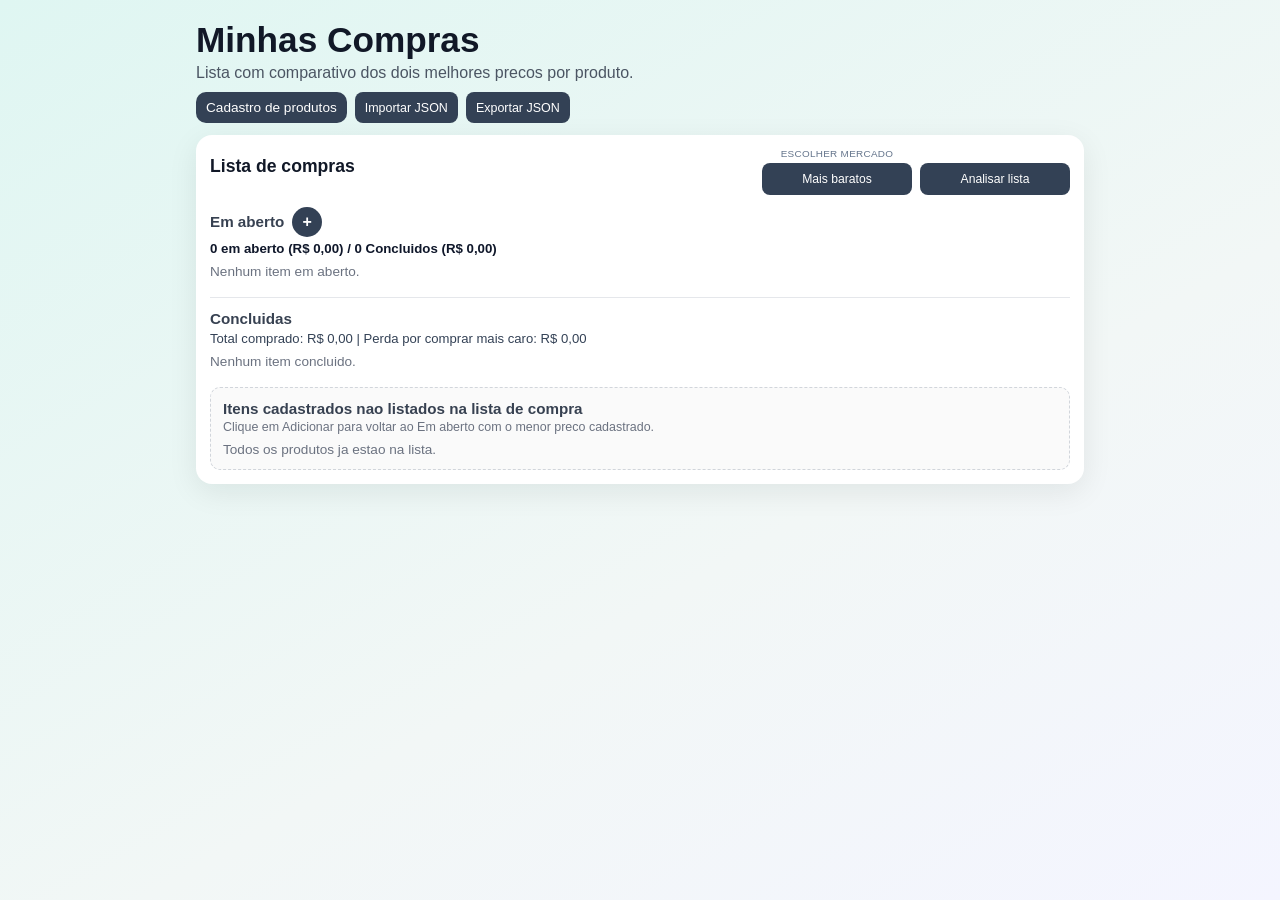
==== commit b1e54496: "Add files via upload" ====
--- a/index.html
+++ b/index.html
@@ -84,18 +84,8 @@
         <div class="list-head">
           <div class="list-head-title">
             <h2>Lista de compras</h2>
-            <button
-              id="quick-add-toggle-btn"
-              type="button"
-              class="sync-btn btn-quick-add"
-              title="Adicionar item rapido"
-              aria-label="Adicionar item rapido"
-            >
-              +
-            </button>
           </div>
           <div class="list-head-actions">
-            <small id="stats"></small>
             <div class="buy-mode-box">
               <small class="buy-mode-title">Escolher mercado</small>
               <button id="apply-market-btn" type="button" class="sync-btn btn-apply-market">Mais baratos</button>
@@ -107,9 +97,19 @@
 
         <section class="task-section">
           <div class="section-heading">
-            <h3 class="section-title">Em aberto</h3>
-            <small class="section-hint">Clique em marca/mercado/preco/quant. para editar direto no item.</small>
-            <small id="open-summary" class="open-summary"></small>
+            <div class="section-title-row">
+              <h3 class="section-title">Em aberto</h3>
+              <button
+                id="quick-add-toggle-btn"
+                type="button"
+                class="sync-btn btn-quick-add"
+                title="Adicionar item rapido"
+                aria-label="Adicionar item rapido"
+              >
+                +
+              </button>
+            </div>
+            <small id="stats" class="open-stats-line"></small>
           </div>
           <ul id="task-list-open"></ul>
         </section>
@@ -138,24 +138,21 @@
         <div class="task-info">
           <div class="task-title-row">
             <div class="task-main-line">
-              <span class="top-rank-badge top-rank-1 top-rank-main">1</span>
-              <h3 class="task-product"></h3>
-              <span class="sep">-</span>
-              <button class="btn-inline btn-brand task-brand-btn" type="button"></button>
-              <span class="sep">-</span>
-              <button class="btn-inline btn-market task-market-btn" type="button"></button>
-              <span class="sep">-</span>
-              <button class="btn-inline btn-price task-price-btn" type="button"></button>
-              <span class="sep">-</span>
-              <button class="btn-inline btn-qty task-qty-btn" type="button"></button>
+              <div class="task-main-product-row">
+                <span class="top-rank-badge top-rank-1 top-rank-main">1</span>
+                <h3 class="task-product"></h3>
+              </div>
+              <div class="task-main-meta-row">
+                <button class="btn-inline btn-brand task-brand-btn" type="button"></button>
+                <button class="btn-inline btn-market task-market-btn" type="button"></button>
+                <button class="btn-inline btn-price task-price-btn" type="button"></button>
+                <button class="btn-inline btn-qty task-qty-btn" type="button"></button>
+              </div>
             </div>
             <div class="task-actions">
               <button class="btn-save-sync is-hidden" type="button">Salvar</button>
               <button class="btn-discard-sync is-hidden" type="button">Descartar</button>
               <button class="btn-delete danger" type="button">Retirar</button>
-              <button class="btn-drag" title="Arrastar item" aria-label="Arrastar item" type="button">&#8645;</button>
-              <button class="btn-move-up" title="Subir item" aria-label="Subir item" type="button">&#8593;</button>
-              <button class="btn-move-down" title="Descer item" aria-label="Descer item" type="button">&#8595;</button>
             </div>
           </div>
 
--- a/styles.css
+++ b/styles.css
@@ -19,6 +19,7 @@
   font-family: "Segoe UI", Tahoma, sans-serif;
   background: linear-gradient(150deg, #dff6f2 0%, var(--bg) 60%, #f4f5ff 100%);
   color: var(--text);
+  overflow-x: hidden;
 }
 
 .app {
@@ -336,6 +337,7 @@
   display: flex;
   align-items: center;
   gap: 8px;
+  justify-content: flex-start;
 }
 
 .list-head-actions {
@@ -343,6 +345,7 @@
   align-items: flex-end;
   gap: 8px;
   flex-wrap: wrap;
+  min-width: 0;
 }
 
 .list-head-actions #stats {
@@ -520,6 +523,12 @@
   margin-bottom: 8px;
 }
 
+.section-title-row {
+  display: flex;
+  align-items: center;
+  gap: 8px;
+}
+
 .section-title {
   margin: 0;
   font-size: 0.95rem;
@@ -536,6 +545,14 @@
   margin-top: 2px;
   font-size: 0.82rem;
   color: #334155;
+}
+
+.open-stats-line {
+  display: block;
+  margin-top: 1px;
+  font-size: 0.83rem;
+  color: #0f172a;
+  font-weight: 700;
 }
 
 .done-section {
@@ -667,10 +684,23 @@
 }
 
 .task-main-line {
+  display: grid;
+  gap: 4px;
+}
+
+.task-main-product-row {
+  display: flex;
+  align-items: center;
+  gap: 6px;
+  min-width: 0;
+}
+
+.task-main-meta-row {
   display: flex;
   align-items: center;
   gap: 6px;
   flex-wrap: wrap;
+  min-width: 0;
 }
 
 .task-main-line .btn-inline {
@@ -863,6 +893,23 @@
   margin: 0;
   color: #6b7280;
   font-size: 0.85rem;
+}
+
+.open-group-title {
+  margin: 2px 0 0;
+  padding: 6px 8px;
+  border-radius: 8px;
+  background: #eef4ff;
+  color: #1e3a8a;
+  font-size: 0.78rem;
+  font-weight: 700;
+}
+
+.open-group-empty {
+  margin: -2px 0 2px;
+  padding: 2px 6px 4px;
+  color: #64748b;
+  font-size: 0.76rem;
 }
 
 .picker-overlay {
@@ -961,7 +1008,266 @@
   display: none !important;
 }
 
+@media (max-width: 759px) {
+  body {
+    font-size: 14px;
+  }
+
+  .app {
+    padding: 12px;
+  }
+
+  .card {
+    padding: 10px;
+    margin-bottom: 12px;
+    border-radius: 14px;
+  }
+
+  .hero h1 {
+    font-size: clamp(1.5rem, 7vw, 2rem);
+  }
+
+  .hero p {
+    font-size: 0.9rem;
+  }
+
+  h2 {
+    margin-bottom: 8px;
+    font-size: 1rem;
+  }
+
+  .list-head {
+    gap: 8px;
+  }
+
+  .list-head-title {
+    width: 100%;
+    justify-content: flex-start;
+  }
+
+  .list-head-actions {
+    width: 100%;
+    display: grid;
+    grid-template-columns: repeat(2, minmax(0, 1fr));
+    align-items: end;
+    gap: 6px;
+  }
+
+  .list-head-actions #stats {
+    grid-column: 1 / -1;
+    padding-bottom: 0;
+    font-size: 0.8rem;
+  }
+
+  .buy-mode-box {
+    min-width: 0;
+    width: 100%;
+    gap: 2px;
+  }
+
+  .buy-mode-title {
+    font-size: 0.58rem;
+  }
+
+  .btn-apply-market,
+  .btn-analyze-list {
+    width: 100%;
+    min-height: 32px;
+    font-size: 0.74rem;
+  }
+
+  .top-nav {
+    gap: 6px;
+  }
+
+  .nav-link {
+    padding: 7px 9px;
+    font-size: 0.78rem;
+  }
+
+  .sync-btn {
+    min-height: 34px;
+    padding: 7px 10px;
+    font-size: 0.76rem;
+  }
+
+  .btn-quick-add {
+    width: 28px;
+    height: 28px;
+    font-size: 0.95rem;
+  }
+
+  .section-title {
+    font-size: 0.9rem;
+  }
+
+  .open-stats-line {
+    font-size: 0.75rem;
+  }
+
+  .section-hint,
+  .open-summary,
+  .done-summary,
+  .empty-state {
+    font-size: 0.75rem;
+  }
+
+  .open-group-title {
+    font-size: 0.72rem;
+    padding: 5px 7px;
+  }
+
+  .open-group-empty {
+    font-size: 0.7rem;
+    padding: 2px 4px 3px;
+  }
+
+  .task-item {
+    padding: 7px 8px;
+    gap: 8px;
+  }
+
+  .btn-toggle {
+    width: 22px;
+    height: 22px;
+  }
+
+  .task-title-row {
+    flex-direction: column;
+    align-items: flex-start;
+    gap: 6px;
+  }
+
+  .task-main-line {
+    gap: 4px;
+    align-items: flex-start;
+  }
+
+  .task-main-product-row .task-product {
+    font-size: 0.96rem;
+  }
+
+  .task-main-meta-row {
+    flex-wrap: nowrap;
+    overflow-x: auto;
+    scrollbar-width: none;
+    -ms-overflow-style: none;
+    padding-bottom: 1px;
+  }
+
+  .task-main-meta-row::-webkit-scrollbar {
+    display: none;
+  }
+
+  .task-main-line .top-rank-main {
+    margin-top: 2px;
+  }
+
+  .btn-inline {
+    padding: 2px 6px;
+    font-size: 0.74rem;
+  }
+
+  .top-rank-badge {
+    min-width: 18px;
+    padding: 1px 5px;
+    font-size: 0.58rem;
+  }
+
+  .task-actions {
+    width: 100%;
+    justify-content: flex-start;
+    gap: 5px;
+  }
+
+  .task-actions button {
+    min-width: 30px;
+    padding: 3px 6px;
+    font-size: 0.7rem;
+  }
+
+  .meta-cheapest {
+    margin-top: 4px;
+    font-size: 0.73rem;
+  }
+
+  .done-loss-line {
+    margin-top: 5px;
+    font-size: 0.73rem;
+  }
+
+  .catalog-name {
+    font-size: 0.86rem;
+  }
+
+  .btn-add-catalog {
+    font-size: 0.74rem;
+    padding: 4px 8px;
+  }
+
+  .market-analysis-title,
+  .market-analysis-market {
+    font-size: 0.8rem;
+  }
+
+  .market-analysis-details {
+    font-size: 0.72rem;
+  }
+
+  .market-analysis-tag {
+    font-size: 0.64rem;
+  }
+}
+
+@media (max-width: 520px) {
+  .app {
+    padding: 10px;
+  }
+
+  .hero h1 {
+    font-size: 2rem;
+  }
+
+  .top-nav {
+    gap: 5px;
+  }
+
+  .nav-link,
+  .sync-btn {
+    font-size: 0.74rem;
+    padding: 6px 8px;
+  }
+
+  .task-main-line {
+    row-gap: 6px;
+  }
+
+  .task-actions {
+    row-gap: 4px;
+  }
+
+  .task-actions button {
+    padding: 2px 6px;
+    font-size: 0.68rem;
+  }
+
+  .buy-mode-title {
+    font-size: 0.56rem;
+  }
+}
+
 @media (min-width: 760px) {
+  .task-main-line {
+    display: flex;
+    align-items: center;
+    gap: 6px;
+    flex-wrap: wrap;
+  }
+
+  .task-main-meta-row {
+    overflow: visible;
+  }
+
   .grid-form {
     grid-template-columns: repeat(4, minmax(0, 1fr));
     align-items: end;
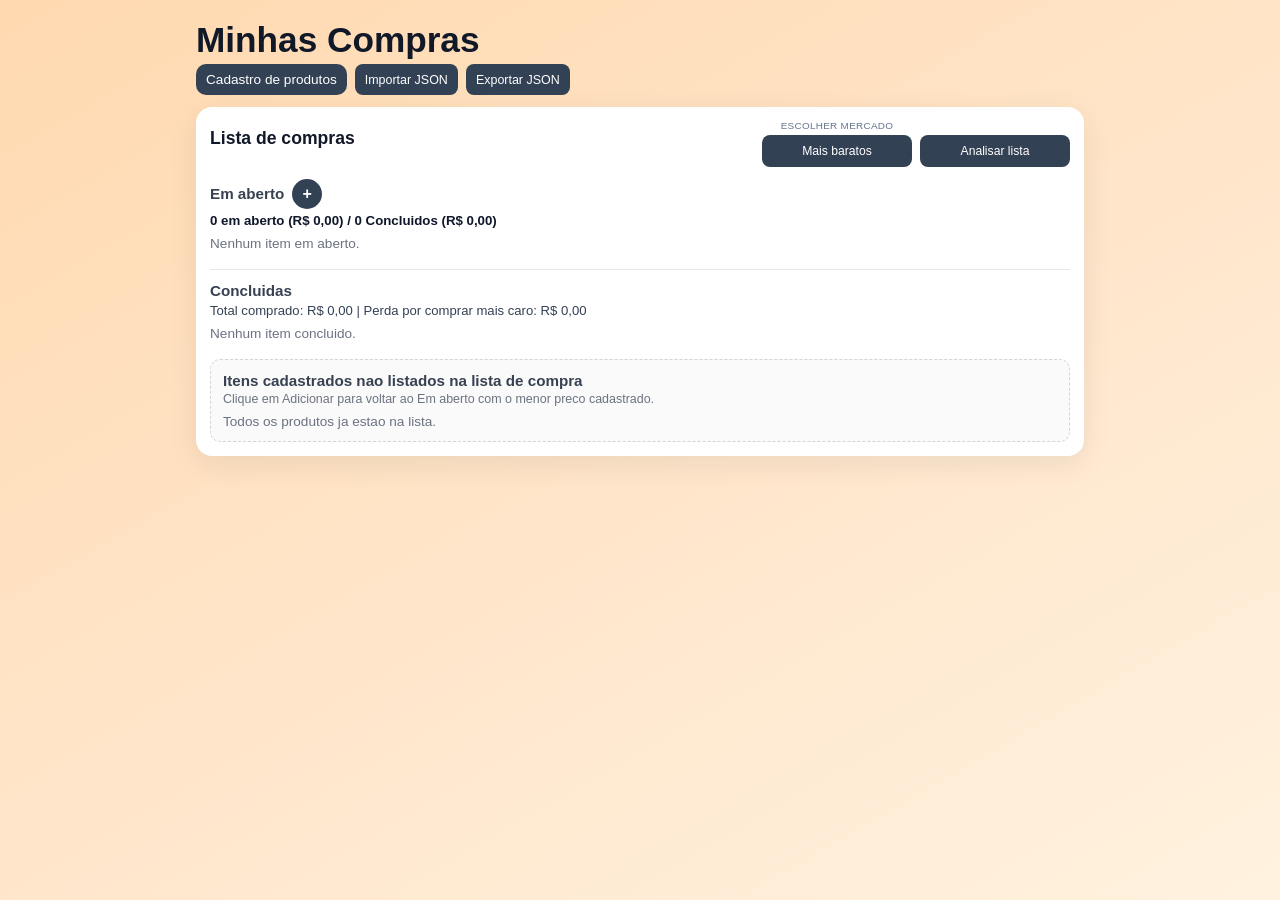
==== commit 6a0e2514: "Add files via upload" ====
--- a/index.html
+++ b/index.html
@@ -12,7 +12,6 @@
     <main class="app">
       <header class="hero">
         <h1>Minhas Compras</h1>
-        <p>Lista com comparativo dos dois melhores precos por produto.</p>
         <nav class="top-nav">
           <a class="nav-link" href="products.html">Cadastro de produtos</a>
           <button id="import-json-btn" type="button" class="sync-btn">Importar JSON</button>
--- a/styles.css
+++ b/styles.css
@@ -1,5 +1,5 @@
 :root {
-  --bg: #f2f7f6;
+  --bg: #ffe8cf;
   --card: #ffffff;
   --text: #111827;
   --muted: #4b5563;
@@ -17,7 +17,7 @@
 body {
   margin: 0;
   font-family: "Segoe UI", Tahoma, sans-serif;
-  background: linear-gradient(150deg, #dff6f2 0%, var(--bg) 60%, #f4f5ff 100%);
+  background: linear-gradient(150deg, #ffd9b0 0%, var(--bg) 62%, #fff2df 100%);
   color: var(--text);
   overflow-x: hidden;
 }
@@ -461,6 +461,16 @@
   gap: 2px;
 }
 
+.market-analysis-item.is-best-total {
+  background: #ecfdf3;
+  border-color: #86efac;
+}
+
+.market-analysis-item.is-best-total.is-partial {
+  background: #ecfdf3;
+  border-color: #86efac;
+}
+
 .market-analysis-item.is-partial {
   background: #f8fafc;
 }
@@ -655,7 +665,7 @@
   width: 24px;
   height: 24px;
   border-radius: 50%;
-  border: 2px solid var(--primary);
+  border: 2px solid #111827;
   background: #fff;
   cursor: pointer;
   padding: 0;
@@ -670,8 +680,8 @@
 }
 
 .btn-toggle.checked {
-  background: var(--success);
-  border-color: var(--success);
+  background: #111827;
+  border-color: #111827;
   box-shadow: inset 0 0 0 5px #ffffff;
 }
 
@@ -852,19 +862,26 @@
 }
 
 .top-rank-1 {
-  background: linear-gradient(120deg, #f59e0b, #d97706);
+  background: #dcfce7;
+  border: 1px solid #86efac;
+  color: #166534;
 }
 
 .top-rank-2 {
-  background: linear-gradient(120deg, #64748b, #475569);
+  background: #fef3c7;
+  border: 1px solid #fcd34d;
+  color: #92400e;
 }
 
 .top-rank-3 {
-  background: linear-gradient(120deg, #b45309, #92400e);
+  background: #fee2e2;
+  border: 1px solid #fca5a5;
+  color: #991b1b;
 }
 
 .top-rank-other {
   background: #6b7280;
+  border: 1px solid #475569;
 }
 
 .top-rank-text {
